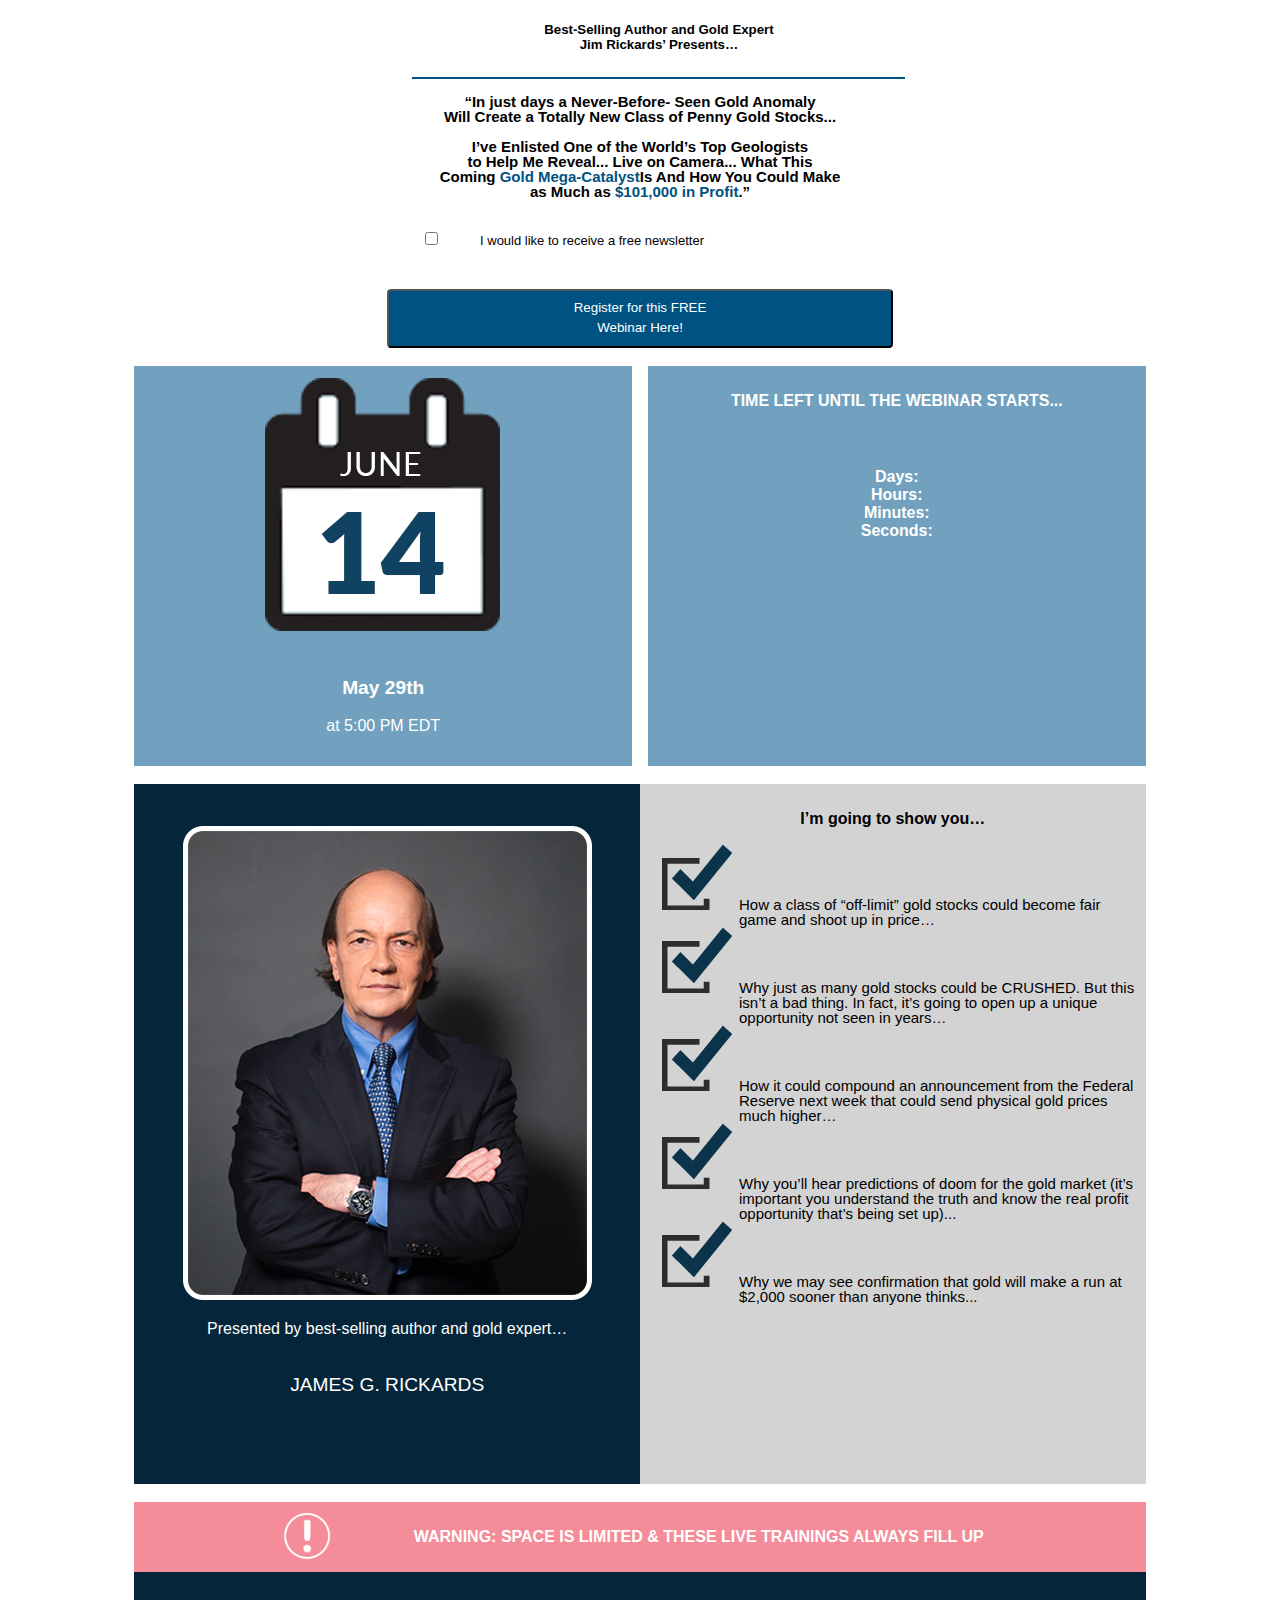
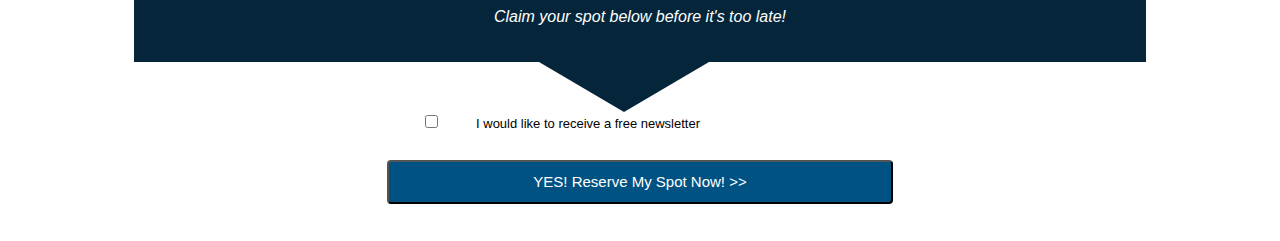
==== index.html @ 24f4dac5 "moved html file to main root" ====
<!DOCTYPE html>
<html lang="en">

<head>
    <meta charset="utf-8">
    <meta name="viewport" content="width=device-width, initial-scale=1">
    <title>Responsive Assessment</title>
    <link rel="stylesheet" type="text/css" href="../assets/css/grid.css">
</head>

<body>

    <h5>Best-Selling Author and Gold Expert
        <br />
        Jim Rickards’ Presents…</h5>

    <div class="header">
        <p>“In just days a Never-Before- Seen Gold Anomaly</p>
        <p>Will Create a Totally New Class of Penny Gold Stocks...</p>
        <br />
        <p>I’ve Enlisted One of the World’s Top Geologists
            <p>to Help Me Reveal... Live on Camera... What This</p>
            <p>Coming <span style="color:#005282">Gold Mega-Catalyst</span>Is And How You Could Make
                <p>as Much as <span style="color:#005282">$101,000 in Profit</span>.”</p>
    </div>

    <input class="custom-checkbox" type="checkbox" id="checkbox1" value="1">
    <small>I would like to receive a free newsletter</small></input>

    <button type="submit" class="btn btn-lg" onclick="alert('Please check the checkbox before proceeding!')">
        <p>Register for this FREE</p>
        <p>Webinar Here!</p>
    </button>
    <br />
    <div class="row">
        <div class="column" id="calendar-text1" style="background-color:#71a1be;">
            <img src="../assets/img/Calendar.png">
            <br />
            <br />
            <br />
            <p1>May 29th</p1>
            <br />
            <br />
            <p2>at 5:00 PM EDT</p2>
        </div>
        &nbsp;&nbsp;&nbsp;&nbsp;

        <div class="column" id="timer" style="background-color:#71a1be;">
            <p>TIME LEFT UNTIL THE WEBINAR STARTS...</p>
            <div id="countdown">
                Days: <span class="days"></span><br />
                Hours: <span class="hours"></span><br />
                Minutes: <span class="minutes"></span><br />
                Seconds: <span class="seconds"></span>
            </div>
        </div>

    </div>
    <br />
    <div class="row" id="middle">
        <div class="column" id="author" style="background-color:#05263a;">
            <img src="../assets/img/JimRickards.png">
            <br />
            <p1>Presented by best-selling author and gold expert…</p1>
            <br />
            <br />
            <br />
            <p2>JAMES G. RICKARDS</p2>
        </div>

        <div class="column" id="list" style="background-color:lightgray;">
            <p>I’m going to show you…</p>
            <ul class="check">
                <li>How a class of “off-limit” gold stocks could become fair game and shoot up in price…</li>
                <li>Why just as many gold stocks could be CRUSHED. But this isn’t a bad thing. In fact, it’s going to
                    open up a unique opportunity not seen in years…</li>
                <li>How it could compound an announcement from the Federal Reserve next week that could send physical
                    gold prices much higher…</li>
                <li>Why you’ll hear predictions of doom for the gold market (it’s important you understand the truth and
                    know the real profit opportunity that’s being set up)...</li>
                <li>Why we may see confirmation that gold will make a run at $2,000 sooner than anyone thinks...</li>
            </ul>
        </div>
    </div>
    <br />
    <div class="footer" id="f-one" style="background-color: #f58c99">
        <img src="../assets/img/Warning.png">
        <p>WARNING: SPACE IS LIMITED & THESE LIVE TRAININGS ALWAYS FILL UP</p>
    </div>
    <div class="footer" id="f-two" style="background-color: #05263a">
        <p>Claim your spot below before it's too late!</p>
    </div>
    <div class="arrow-down"></div>

    <input class="custom-checkbox" type="checkbox" id="checkbox2" value="2"><small>I would like to receive a free
        newsletter</small></input>

    <button type="submit" class="btn btn-lg" id="btn-end"
        onclick="alert('Please check the checkbox before proceeding!')">
        <p>YES! Reserve My Spot Now! >></p>
    </button>

    <script src="http://code.jquery.com/jquery-3.4.1.js" integrity="sha256-WpOohJOqMqqyKL9FccASB9O0KwACQJpFTUBLTYOVvVU="
        crossorigin="anonymous"></script>
    <script type="text/javascript" src="../js/grid.js"></script>
</body>

</html>
---- assets/css/grid.css ----
* {
  box-sizing: border-box;
  
  }
  
  body {
  background: white;
  }
  
  h5{
  text-align: center;
  font-family:"Lato", sans-serif; 
  color: black;
  padding-bottom: 2%;
  border-bottom: 2px solid #005282;
  width: 39%;
  margin-left: 32%;
  }
  
  /*Style the header*/
  .header {
  font-family: arial, sans-serif;
  text-align: center;
  font-size: 15px;
  font-weight: bold;
  line-height: 0; 
  }
  
  /*checkbox*/
  small{
  font-family: arial, sans-serif;
  font-size: small;
  }
  
  #checkbox1.custom-checkbox{
  margin-left: 33%;
  margin-right: 3%;  
  margin-top: 2%;
  margin-bottom: 3.5%;
  cursor: pointer;
  }
  
  #checkbox2.custom-checkbox{
  margin-left: 33%;
  margin-right: 3%; 
  margin-bottom: 3.5%;
  cursor: pointer;
  }
  
  :checked{
    background-color: dodgerblue;
  }
  
  /*button*/
  .btn-lg{
  display: block;
  text-align: center;
  background-color: #005282;
  color: white;
  font-family: arial, sans-serif;
  line-height: .5;
  border-radius: 4px;
  margin: auto;
  width: 40%;
  cursor: pointer;
  }
  
  /*Container for flexboxes*/
  div.row{
  margin-left: 10%;
  margin-right: 10%;    
  }
  
  .row {
  display: -webkit-flex;
  display: flex;
  }
  
  #author{
  height: 700px;
  color: white;
  text-align: center;
  font-family: arial, sans-serif;
  }
  
  #list{
  height: 700px;
  color: black;
  text-align: center;
  font-size: 1rem;
  font-family: arial, sans-serif;
  list-style-image: url('../img/CheckmarkBox.png');
  list-style-position: outside;
  }
  
  .column { 
  -webkit-flex: 1;
  -ms-flex: 1;
  flex: 1;
  padding: 10px;
  height: 400px;
  }
  
  #calendar-text1{
  color: white;
  text-align: center;
  font-family: arial, sans-serif;   
  }
  
  #calendar-text1 p1{
  font-size: larger;
  font-weight: bold;
  }
  
  #timer p{
  color: white;
  text-align: center;
  font-weight: bold;
  font-family: arial, sans-serif;
  }
  
  #countdown{
  color: white;
  text-align: center;
  font-weight: bold;
  font-family: arial, sans-serif;
  margin-top: 12%;
  }
  
  #author p2{
  font-size: larger;
  }
  
  #author img{
  margin-top: 2rem;
  margin-bottom: 1rem;
  }
  
  ul.check{
  padding-left: 89px;
  line-height: 1.7rem;
  text-align: left;
  }
  
  #list p{
  font-weight: bold;
  text-align: center;
  }
  
  li{
  font-size: 15px;
  line-height: 1;
  }
  
  /*Style the footer*/
  #f-one.footer{
  margin-left: 10%;
  margin-right: 10%; 
  }
  
  #f-two.footer{
  margin-left: 10%;
  margin-right: 10%; 
  }
  
  .footer {
  color: white;
  padding: 10px;
  text-align: center;
  font-family: arial, sans-serif;
  font-weight: bold;
  text-align: center;
  }
  
  #f-one img{
  float: left;
  height: 3rem;
  margin-left: 14%;
  margin-right: -7%;
  }
  
  /*Style the second footer*/
  #f-two p{
  color: white;
  padding: 10px;
  text-align: center;
  font-family: arial, sans-serif;
  font-weight: normal;
  font-style: italic;
  }
  
  .arrow-down{
  width: 0;
  height: 0;
  border-left: 85px solid transparent;
  border-right: 85px solid transparent;
  border-top: 50px solid #05263a;
  margin-left: 45%;
  }
  
  /*Last button*/
  #btn-end{
  display: block;
  text-align: center;
  background-color: #005282;
  color: white;
  font-family: arial, sans-serif;
  line-height: .5;
  border-radius: 4px;
  margin-top: -1%;
  margin-bottom: 3%;
  width: 40%;
  cursor: pointer;
  }
  
  /*Responsive layout*/
  @media (min-width: 400px) {
      .row {
      -webkit-flex-direction: column;
      flex-direction: column;
      }
    
      .footer{
      overflow-wrap: break-word;
      }
    
      #f-one img{
      float: left;
      height: 3rem;
      margin-left: -13%;
      margin-right: -7%;
     }
  
    .arrow-down{
      width: 0;
      height: 0;
      border-left: 85px solid transparent;
      border-right: 85px solid transparent;
      border-top: 50px solid #05263a;
      margin-left: 32%;
      }
  
      #btn-end{
      font-size: 11px;
      }
    }
  
  @media (min-width: 500px) {
    .row {
      -webkit-flex-direction: column;
      flex-direction: column;
     }
  
    .footer{
      overflow-wrap: break-word;
     }
  
    #f-one img{
      float: left;
      height: 3rem;
      margin-left: -13%;
      margin-right: -7%;
     }
  
     .arrow-down{
      width: 0;
      height: 0;
      border-left: 85px solid transparent;
      border-right: 85px solid transparent;
      border-top: 50px solid #05263a;
      margin-left: 32%;
      }
  
      .form-check-two{
      cursor: pointer;
      font-family: arial, sans-serif;
      font-size: normal;
      margin-top: -.5%;
      margin-bottom: 3.5%;
      }
  
      #btn-end{
      font-size: 11px;
      }
  }
  
  @media (min-width: 700px) {
      .row {
      -webkit-flex-direction: column;
      flex-direction: column;
      }
  
      .footer{
      overflow-wrap: break-word;
      }
  
      #f-one img{
      float: left;
      height: 2.5rem;
      margin-left: 0%;
      margin-right: 1%;
      }
  
      .arrow-down{
      width: 0;
      height: 0;
      border-left: 85px solid transparent;
      border-right: 85px solid transparent;
      border-top: 50px solid #05263a;
      margin-left: 38%;
      }
  
      #btn-end{
      font-size: 15px;
      }
    }
  
    @media (min-width: 800px) {
      #f-one img{
      float: left;
      height: 2.5rem;
      margin-left: 5%;
      margin-right: 1%;
      }
  
      .arrow-down{
      width: 0;
      height: 0;
      border-left: 85px solid transparent;
      border-right: 85px solid transparent;
      border-top: 50px solid #05263a;
      margin-left: 42%;
      }
  
      #btn-end{
      font-size: 15px;
      }
    }
   
    @media (min-width: 980px) {
      .row {
      -webkit-flex-direction: row;
      flex-direction: row;
      }
  
      #f-one img{
      float: left;
      height: 3rem;
      margin-left: 14%;
      margin-right: -7%;
      }
  
      .arrow-down{
      width: 0;
      height: 0;
      border-left: 85px solid transparent;
      border-right: 85px solid transparent;
      border-top: 50px solid #05263a;
      margin-left: 42%;
      }
  
      #btn-end{
      font-size: 15px;
      }
  
    }
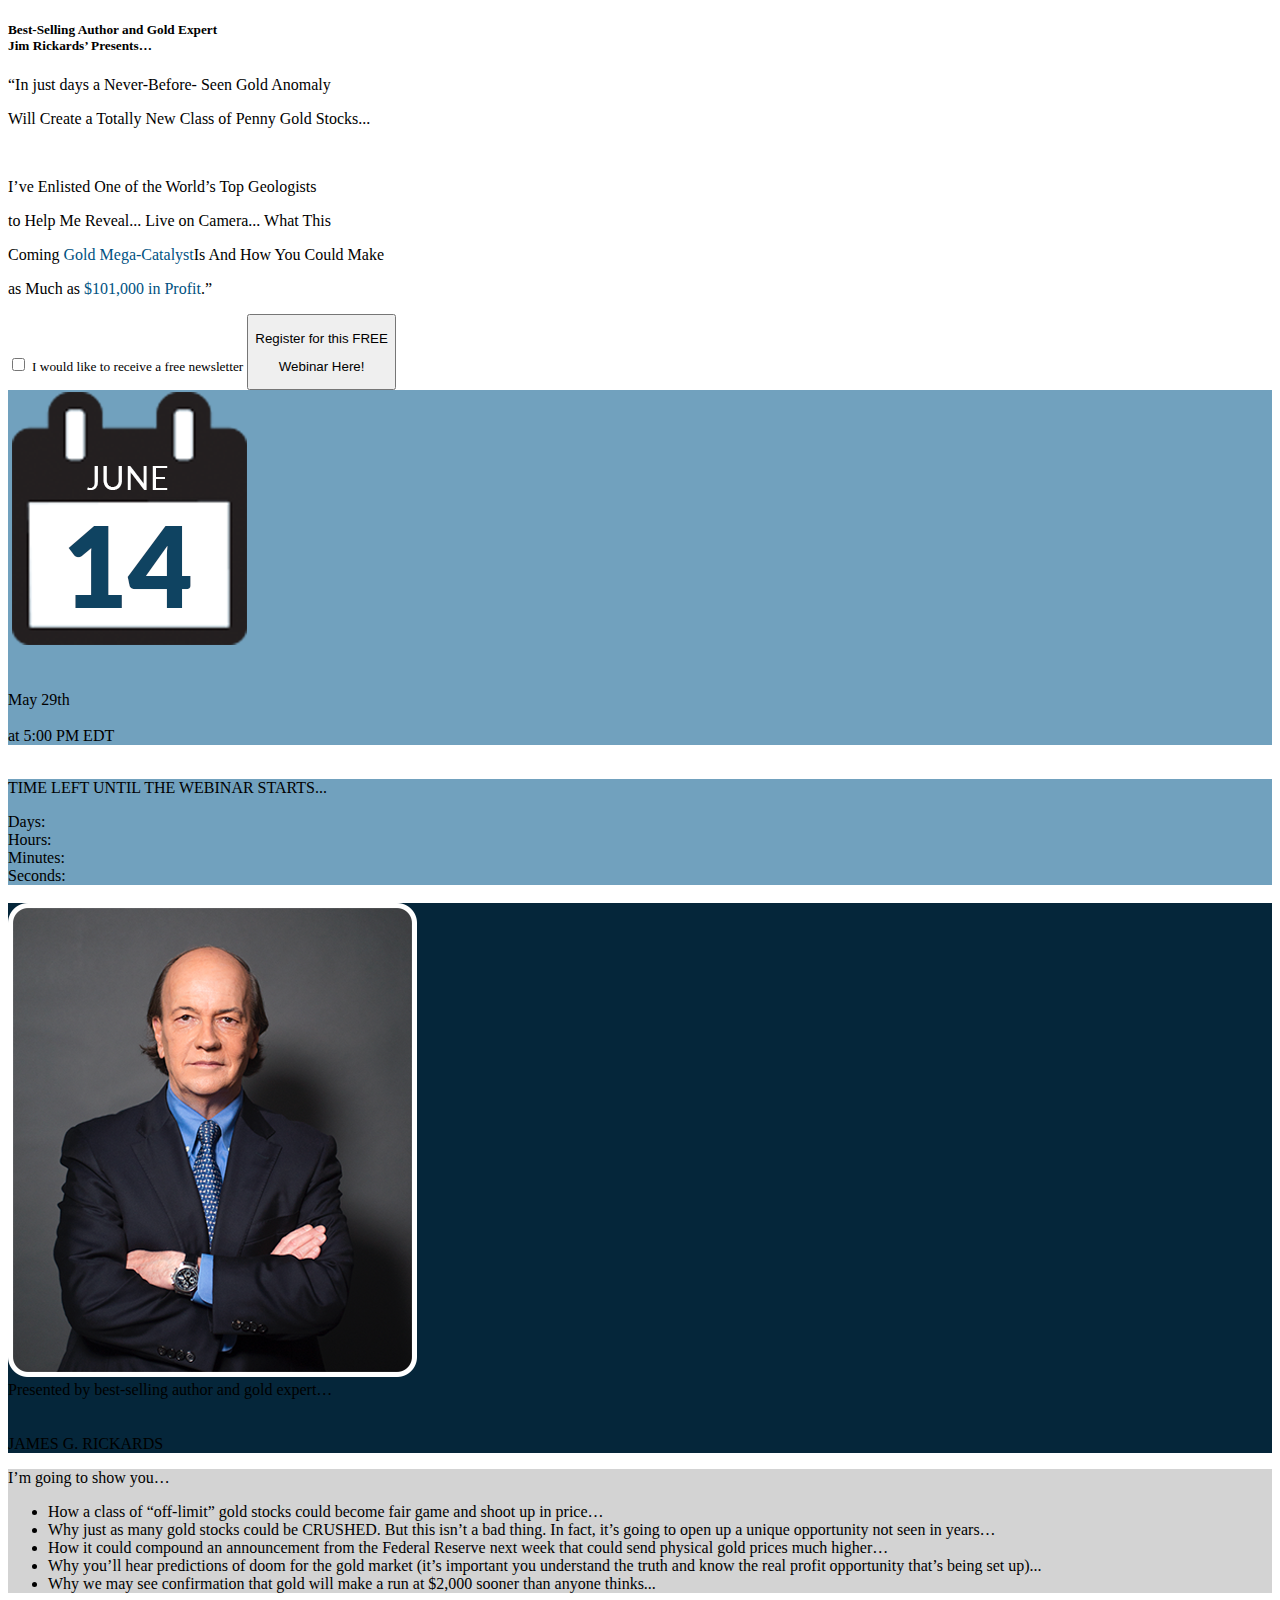
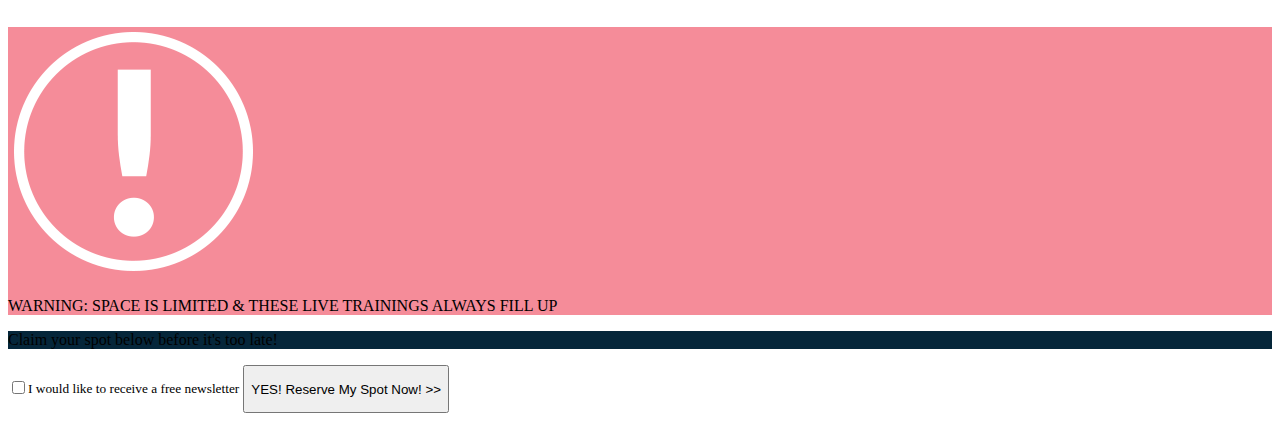
==== commit d5a4795b: "modified css and script links" ====
--- a/index.html
+++ b/index.html
@@ -5,7 +5,7 @@
     <meta charset="utf-8">
     <meta name="viewport" content="width=device-width, initial-scale=1">
     <title>Responsive Assessment</title>
-    <link rel="stylesheet" type="text/css" href="../assets/css/grid.css">
+    <link rel="stylesheet" type="text/css" href="../assets/css/style.css">
 </head>
 
 <body>
@@ -102,7 +102,7 @@
 
     <script src="http://code.jquery.com/jquery-3.4.1.js" integrity="sha256-WpOohJOqMqqyKL9FccASB9O0KwACQJpFTUBLTYOVvVU="
         crossorigin="anonymous"></script>
-    <script type="text/javascript" src="../js/grid.js"></script>
+    <script type="text/javascript" src="../js/index.js"></script>
 </body>
 
 </html>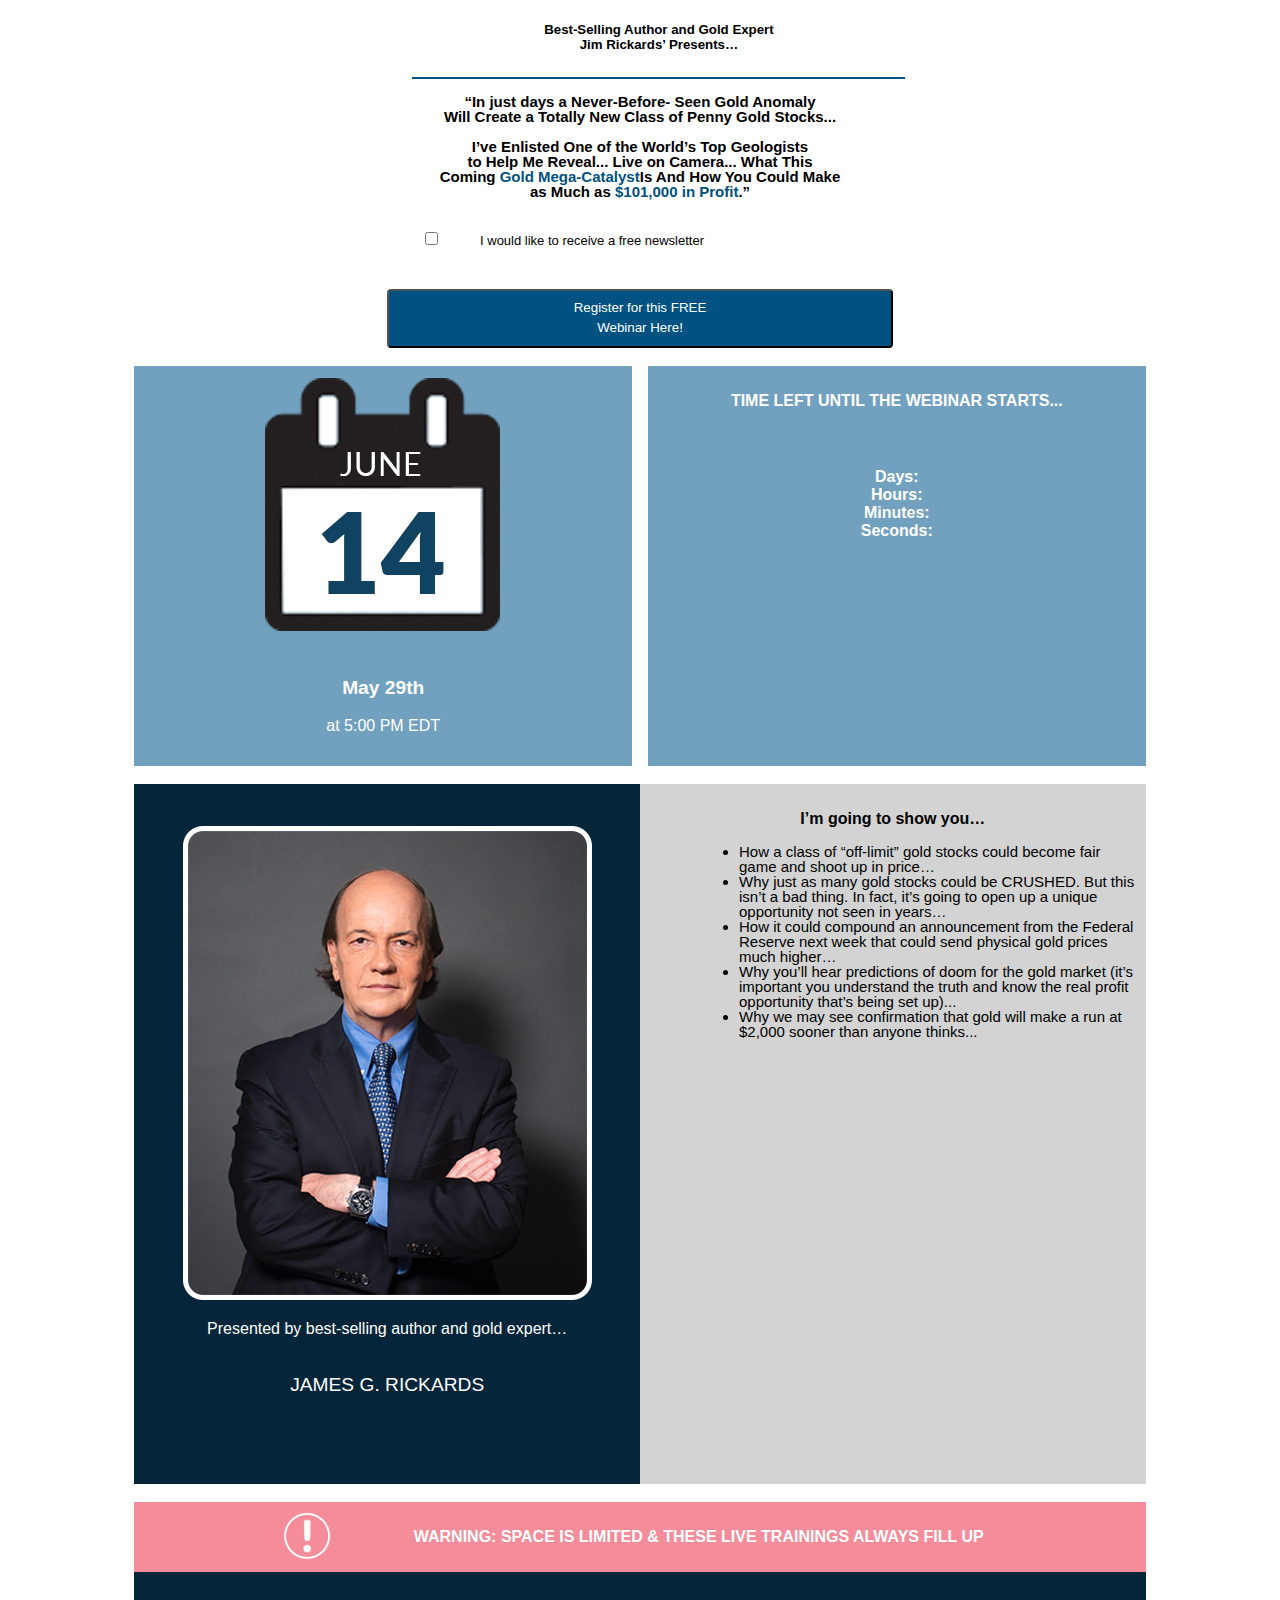
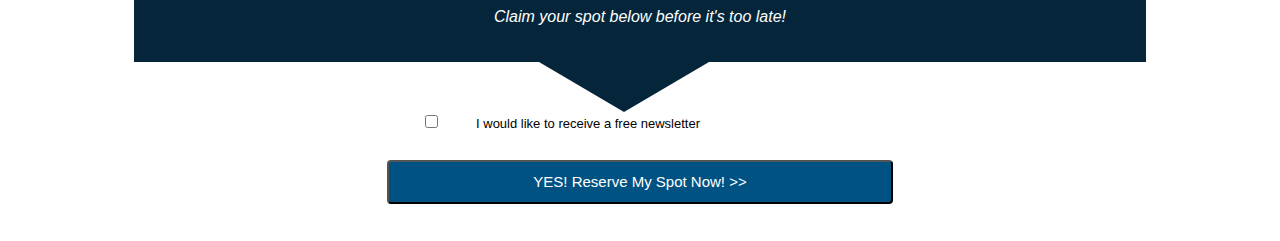
==== commit 3b644b81: "redo links" ====
--- a/index.html
+++ b/index.html
@@ -5,7 +5,7 @@
     <meta charset="utf-8">
     <meta name="viewport" content="width=device-width, initial-scale=1">
     <title>Responsive Assessment</title>
-    <link rel="stylesheet" type="text/css" href="../assets/css/style.css">
+    <link rel="stylesheet" type="text/css" href="style.css">
 </head>
 
 <body>
@@ -102,7 +102,7 @@
 
     <script src="http://code.jquery.com/jquery-3.4.1.js" integrity="sha256-WpOohJOqMqqyKL9FccASB9O0KwACQJpFTUBLTYOVvVU="
         crossorigin="anonymous"></script>
-    <script type="text/javascript" src="../js/index.js"></script>
+    <script type="text/javascript" src="index.js"></script>
 </body>
 
 </html>--- a/style.css
+++ b/style.css
@@ -0,0 +1,367 @@
+* {
+  box-sizing: border-box;
+  
+  }
+  
+  body {
+  background: white;
+  }
+  
+  h5{
+  text-align: center;
+  font-family:"Lato", sans-serif; 
+  color: black;
+  padding-bottom: 2%;
+  border-bottom: 2px solid #005282;
+  width: 39%;
+  margin-left: 32%;
+  }
+  
+  /*Style the header*/
+  .header {
+  font-family: arial, sans-serif;
+  text-align: center;
+  font-size: 15px;
+  font-weight: bold;
+  line-height: 0; 
+  }
+  
+  /*checkbox*/
+  small{
+  font-family: arial, sans-serif;
+  font-size: small;
+  }
+  
+  #checkbox1.custom-checkbox{
+  margin-left: 33%;
+  margin-right: 3%;  
+  margin-top: 2%;
+  margin-bottom: 3.5%;
+  cursor: pointer;
+  }
+  
+  #checkbox2.custom-checkbox{
+  margin-left: 33%;
+  margin-right: 3%; 
+  margin-bottom: 3.5%;
+  cursor: pointer;
+  }
+  
+  :checked{
+    background-color: dodgerblue;
+  }
+  
+  /*button*/
+  .btn-lg{
+  display: block;
+  text-align: center;
+  background-color: #005282;
+  color: white;
+  font-family: arial, sans-serif;
+  line-height: .5;
+  border-radius: 4px;
+  margin: auto;
+  width: 40%;
+  cursor: pointer;
+  }
+  
+  /*Container for flexboxes*/
+  div.row{
+  margin-left: 10%;
+  margin-right: 10%;    
+  }
+  
+  .row {
+  display: -webkit-flex;
+  display: flex;
+  }
+  
+  #author{
+  height: 700px;
+  color: white;
+  text-align: center;
+  font-family: arial, sans-serif;
+  }
+  
+  #list{
+  height: 700px;
+  color: black;
+  text-align: center;
+  font-size: 1rem;
+  font-family: arial, sans-serif;
+  list-style-image: url('../img/CheckmarkBox.png');
+  list-style-position: outside;
+  }
+  
+  .column { 
+  -webkit-flex: 1;
+  -ms-flex: 1;
+  flex: 1;
+  padding: 10px;
+  height: 400px;
+  }
+  
+  #calendar-text1{
+  color: white;
+  text-align: center;
+  font-family: arial, sans-serif;   
+  }
+  
+  #calendar-text1 p1{
+  font-size: larger;
+  font-weight: bold;
+  }
+  
+  #timer p{
+  color: white;
+  text-align: center;
+  font-weight: bold;
+  font-family: arial, sans-serif;
+  }
+  
+  #countdown{
+  color: white;
+  text-align: center;
+  font-weight: bold;
+  font-family: arial, sans-serif;
+  margin-top: 12%;
+  }
+  
+  #author p2{
+  font-size: larger;
+  }
+  
+  #author img{
+  margin-top: 2rem;
+  margin-bottom: 1rem;
+  }
+  
+  ul.check{
+  padding-left: 89px;
+  line-height: 1.7rem;
+  text-align: left;
+  }
+  
+  #list p{
+  font-weight: bold;
+  text-align: center;
+  }
+  
+  li{
+  font-size: 15px;
+  line-height: 1;
+  }
+  
+  /*Style the footer*/
+  #f-one.footer{
+  margin-left: 10%;
+  margin-right: 10%; 
+  }
+  
+  #f-two.footer{
+  margin-left: 10%;
+  margin-right: 10%; 
+  }
+  
+  .footer {
+  color: white;
+  padding: 10px;
+  text-align: center;
+  font-family: arial, sans-serif;
+  font-weight: bold;
+  text-align: center;
+  }
+  
+  #f-one img{
+  float: left;
+  height: 3rem;
+  margin-left: 14%;
+  margin-right: -7%;
+  }
+  
+  /*Style the second footer*/
+  #f-two p{
+  color: white;
+  padding: 10px;
+  text-align: center;
+  font-family: arial, sans-serif;
+  font-weight: normal;
+  font-style: italic;
+  }
+  
+  .arrow-down{
+  width: 0;
+  height: 0;
+  border-left: 85px solid transparent;
+  border-right: 85px solid transparent;
+  border-top: 50px solid #05263a;
+  margin-left: 45%;
+  }
+  
+  /*Last button*/
+  #btn-end{
+  display: block;
+  text-align: center;
+  background-color: #005282;
+  color: white;
+  font-family: arial, sans-serif;
+  line-height: .5;
+  border-radius: 4px;
+  margin-top: -1%;
+  margin-bottom: 3%;
+  width: 40%;
+  cursor: pointer;
+  }
+  
+  /*Responsive layout*/
+  @media (min-width: 400px) {
+      .row {
+      -webkit-flex-direction: column;
+      flex-direction: column;
+      }
+    
+      .footer{
+      overflow-wrap: break-word;
+      }
+    
+      #f-one img{
+      float: left;
+      height: 3rem;
+      margin-left: -13%;
+      margin-right: -7%;
+     }
+  
+    .arrow-down{
+      width: 0;
+      height: 0;
+      border-left: 85px solid transparent;
+      border-right: 85px solid transparent;
+      border-top: 50px solid #05263a;
+      margin-left: 32%;
+      }
+  
+      #btn-end{
+      font-size: 11px;
+      }
+    }
+  
+  @media (min-width: 500px) {
+    .row {
+      -webkit-flex-direction: column;
+      flex-direction: column;
+     }
+  
+    .footer{
+      overflow-wrap: break-word;
+     }
+  
+    #f-one img{
+      float: left;
+      height: 3rem;
+      margin-left: -13%;
+      margin-right: -7%;
+     }
+  
+     .arrow-down{
+      width: 0;
+      height: 0;
+      border-left: 85px solid transparent;
+      border-right: 85px solid transparent;
+      border-top: 50px solid #05263a;
+      margin-left: 32%;
+      }
+  
+      .form-check-two{
+      cursor: pointer;
+      font-family: arial, sans-serif;
+      font-size: normal;
+      margin-top: -.5%;
+      margin-bottom: 3.5%;
+      }
+  
+      #btn-end{
+      font-size: 11px;
+      }
+  }
+  
+  @media (min-width: 700px) {
+      .row {
+      -webkit-flex-direction: column;
+      flex-direction: column;
+      }
+  
+      .footer{
+      overflow-wrap: break-word;
+      }
+  
+      #f-one img{
+      float: left;
+      height: 2.5rem;
+      margin-left: 0%;
+      margin-right: 1%;
+      }
+  
+      .arrow-down{
+      width: 0;
+      height: 0;
+      border-left: 85px solid transparent;
+      border-right: 85px solid transparent;
+      border-top: 50px solid #05263a;
+      margin-left: 38%;
+      }
+  
+      #btn-end{
+      font-size: 15px;
+      }
+    }
+  
+    @media (min-width: 800px) {
+      #f-one img{
+      float: left;
+      height: 2.5rem;
+      margin-left: 5%;
+      margin-right: 1%;
+      }
+  
+      .arrow-down{
+      width: 0;
+      height: 0;
+      border-left: 85px solid transparent;
+      border-right: 85px solid transparent;
+      border-top: 50px solid #05263a;
+      margin-left: 42%;
+      }
+  
+      #btn-end{
+      font-size: 15px;
+      }
+    }
+   
+    @media (min-width: 980px) {
+      .row {
+      -webkit-flex-direction: row;
+      flex-direction: row;
+      }
+  
+      #f-one img{
+      float: left;
+      height: 3rem;
+      margin-left: 14%;
+      margin-right: -7%;
+      }
+  
+      .arrow-down{
+      width: 0;
+      height: 0;
+      border-left: 85px solid transparent;
+      border-right: 85px solid transparent;
+      border-top: 50px solid #05263a;
+      margin-left: 42%;
+      }
+  
+      #btn-end{
+      font-size: 15px;
+      }
+  
+    }
+    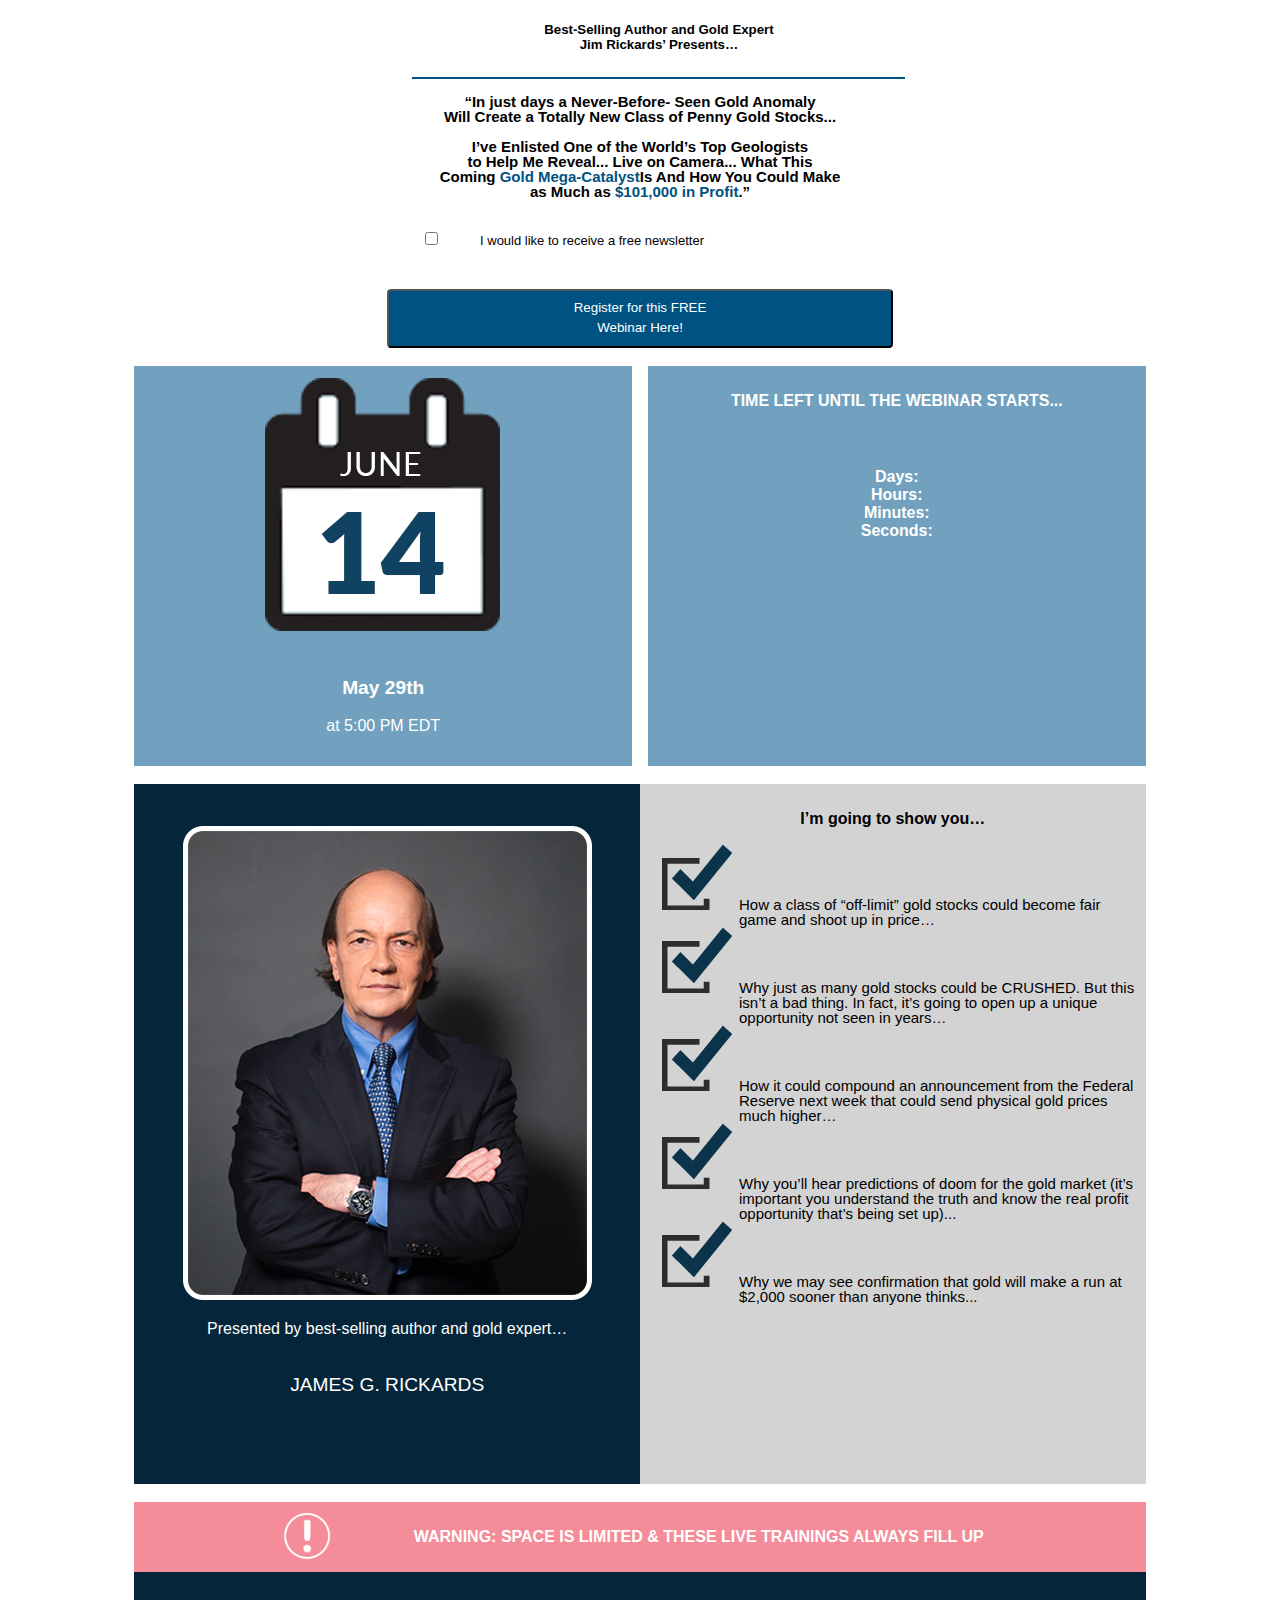
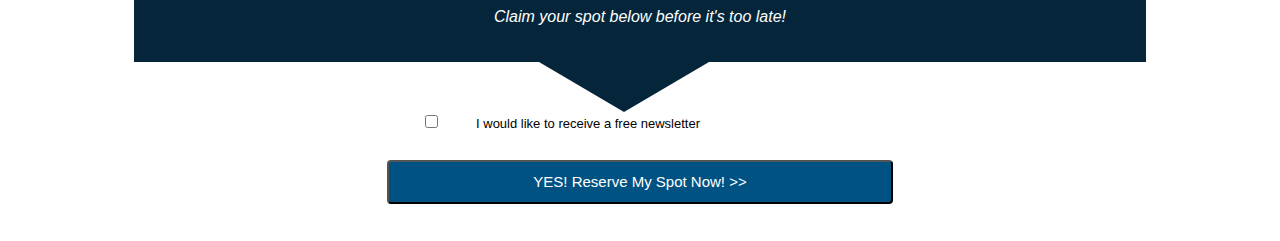
==== commit 67bda3ff: "modified js file script" ====
--- a/index.html
+++ b/index.html
@@ -34,7 +34,7 @@
     <br />
     <div class="row">
         <div class="column" id="calendar-text1" style="background-color:#71a1be;">
-            <img src="../assets/img/Calendar.png">
+            <img src="./assets/img/Calendar.png">
             <br />
             <br />
             <br />
@@ -59,7 +59,7 @@
     <br />
     <div class="row" id="middle">
         <div class="column" id="author" style="background-color:#05263a;">
-            <img src="../assets/img/JimRickards.png">
+            <img src="./assets/img/JimRickards.png">
             <br />
             <p1>Presented by best-selling author and gold expert…</p1>
             <br />
@@ -84,7 +84,7 @@
     </div>
     <br />
     <div class="footer" id="f-one" style="background-color: #f58c99">
-        <img src="../assets/img/Warning.png">
+        <img src="./assets/img/Warning.png">
         <p>WARNING: SPACE IS LIMITED & THESE LIVE TRAININGS ALWAYS FILL UP</p>
     </div>
     <div class="footer" id="f-two" style="background-color: #05263a">
@@ -102,7 +102,7 @@
 
     <script src="http://code.jquery.com/jquery-3.4.1.js" integrity="sha256-WpOohJOqMqqyKL9FccASB9O0KwACQJpFTUBLTYOVvVU="
         crossorigin="anonymous"></script>
-    <script type="text/javascript" src="index.js"></script>
+    <script src="index.js"></script>
 </body>
 
 </html>--- a/style.css
+++ b/style.css
@@ -89,7 +89,7 @@
   text-align: center;
   font-size: 1rem;
   font-family: arial, sans-serif;
-  list-style-image: url('../img/CheckmarkBox.png');
+  list-style-image: url('./assets/img/CheckmarkBox.png');
   list-style-position: outside;
   }
   
